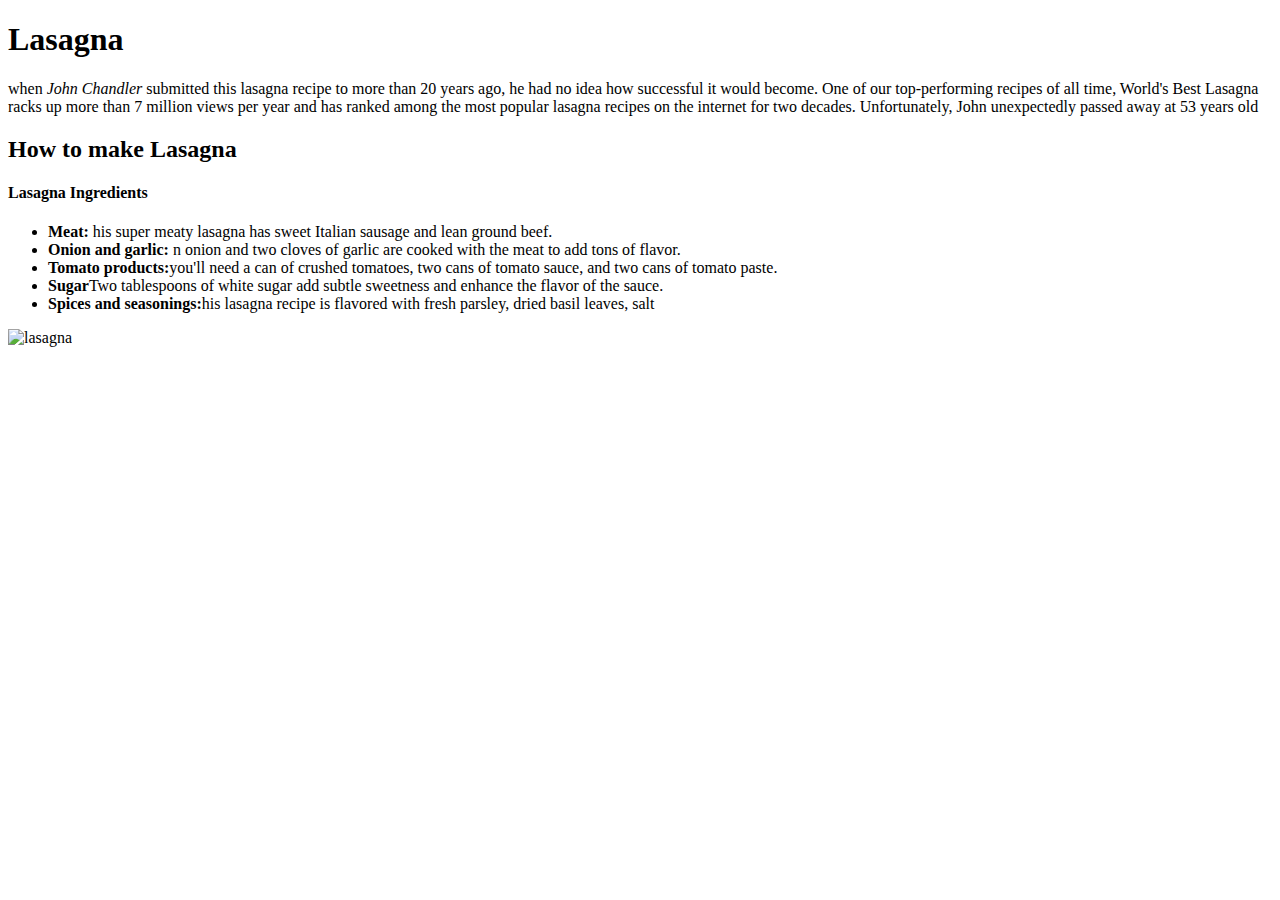
==== recipes/lasagna.html @ 58356ae4 "i changed the website image" ====
<!DOCTYPE html>
<html lang="en">
<head>
    <meta charset="UTF-8">
    <meta http-equiv="X-UA-Compatible" content="IE=edge">
    <meta name="viewport" content="width=device-width, initial-scale=1.0">
    <title>Lasagna Recipe</title>
</head>
<body>
    <h1>Lasagna</h1>
      <p>when<em> John Chandler</em> submitted this lasagna recipe to 
        more than 20 years ago, he had no idea how successful it would become.
        One of our top-performing recipes of all time, World's Best Lasagna racks up 
        more than 7 million views per year and has ranked among the most popular 
        lasagna recipes on the internet for two decades. Unfortunately, John 
        unexpectedly passed away at 53 years old</p>

    <h2>How to make Lasagna</h2>
    <h4> Lasagna Ingredients</h4>

    <ul>
        <li><strong>Meat:</strong> his super meaty lasagna has sweet Italian sausage and lean ground beef.</li>
        <li><strong>Onion and garlic:</strong> n onion and two cloves of garlic are cooked with the meat to add tons of flavor.</li>
        <li><strong>Tomato products:</strong>you'll need a can of crushed tomatoes, two cans of tomato sauce, and two cans of tomato paste.</li>
        <li><strong>Sugar</strong>Two tablespoons of white sugar add subtle sweetness and enhance the flavor of the sauce.</li>
        <li><strong>Spices and seasonings:</strong>his lasagna recipe is flavored with fresh parsley, dried basil leaves, salt</li>
    
    </ul>

    <img src= images/lasagna.jpg alt="lasagna"> 
</body>
</html>
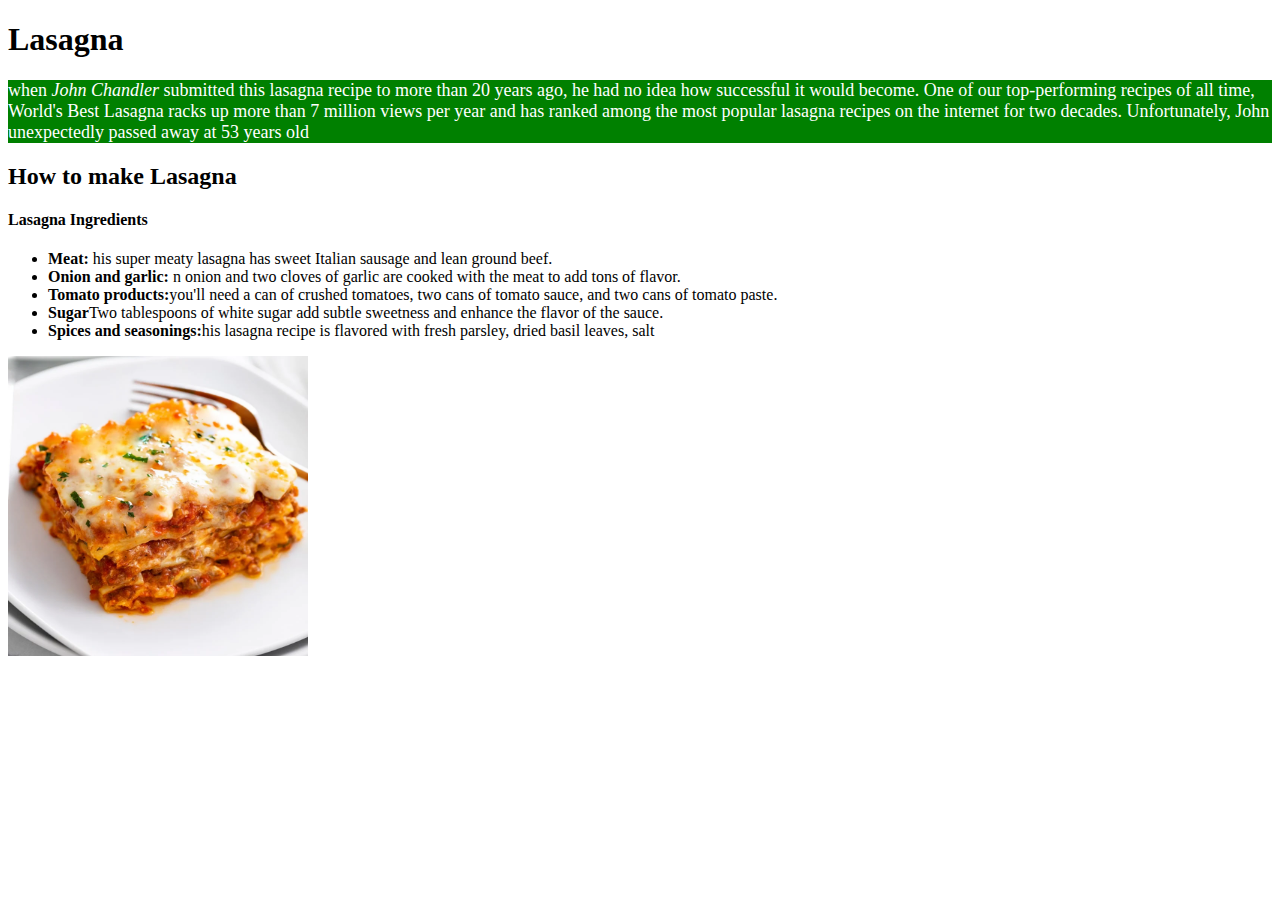
==== commit 998e5d2d: "Add css to the html" ====
--- a/recipes/lasagna.html
+++ b/recipes/lasagna.html
@@ -5,15 +5,31 @@
     <meta http-equiv="X-UA-Compatible" content="IE=edge">
     <meta name="viewport" content="width=device-width, initial-scale=1.0">
     <title>Lasagna Recipe</title>
+     <style>
+        div{
+            color: white;
+            background-color: green;
+            font-size: 18px;
+        }
+        img{
+            
+            width: 300px;
+            height:300px;
+        }
+
+
+
+
+     </style>
 </head>
 <body>
     <h1>Lasagna</h1>
-      <p>when<em> John Chandler</em> submitted this lasagna recipe to 
+      <p><div>when<em> John Chandler</em> submitted this lasagna recipe to 
         more than 20 years ago, he had no idea how successful it would become.
         One of our top-performing recipes of all time, World's Best Lasagna racks up 
         more than 7 million views per year and has ranked among the most popular 
         lasagna recipes on the internet for two decades. Unfortunately, John 
-        unexpectedly passed away at 53 years old</p>
+        unexpectedly passed away at 53 years old</div></p>
 
     <h2>How to make Lasagna</h2>
     <h4> Lasagna Ingredients</h4>
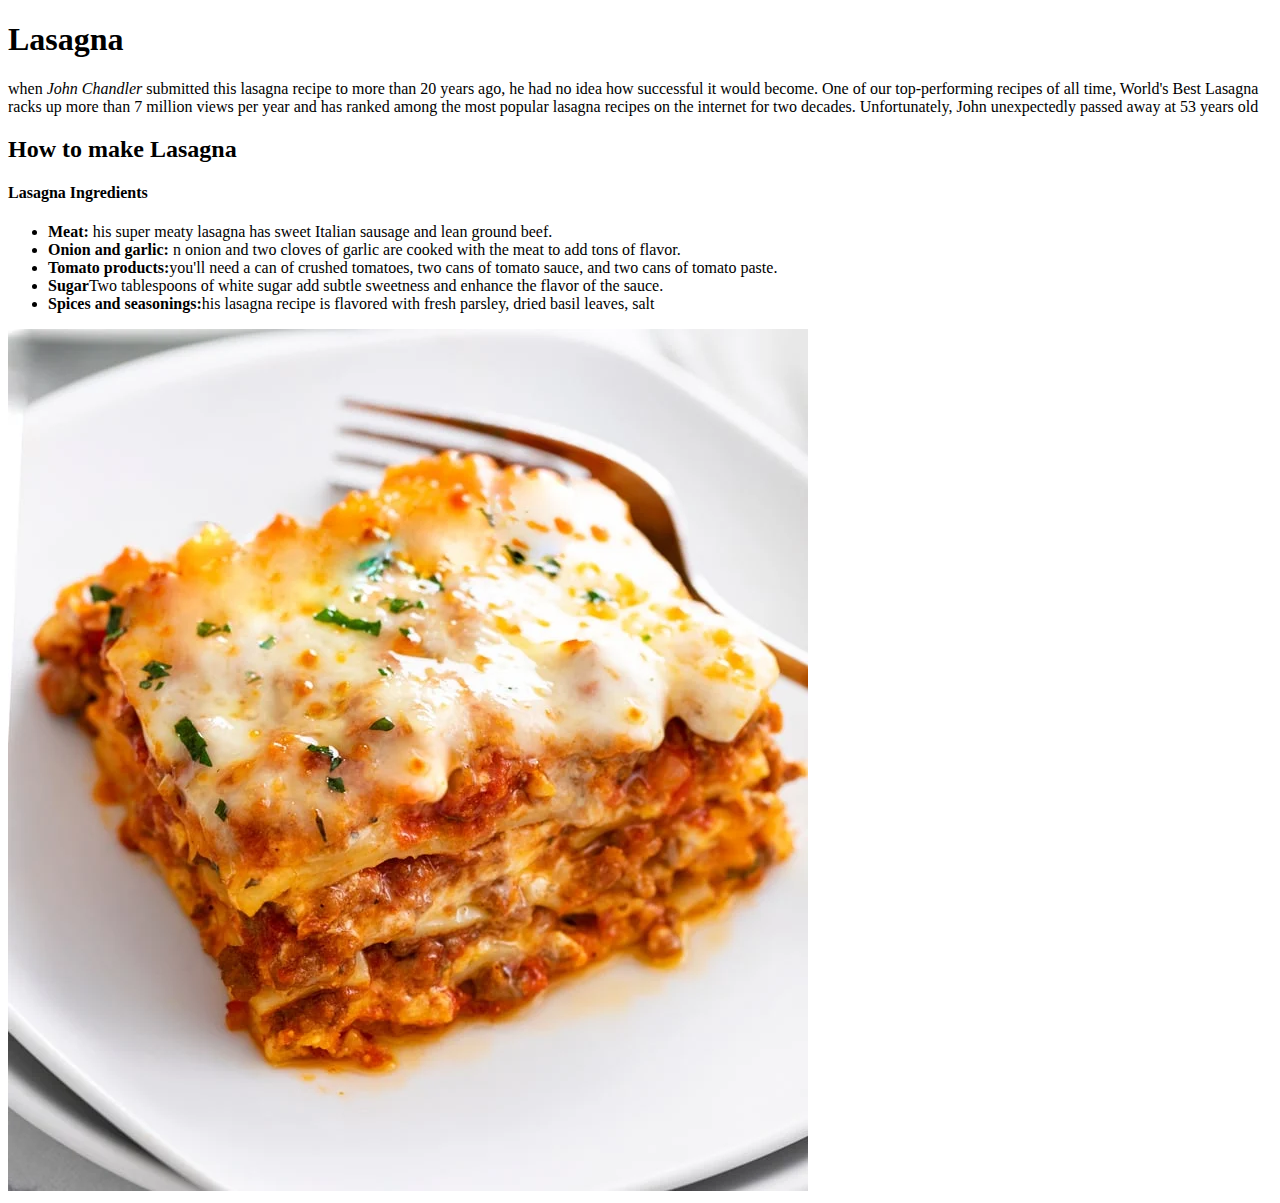
==== commit 040be9f8: "Practice selectors and IDs" ====
--- a/recipes/lasagna.html
+++ b/recipes/lasagna.html
@@ -5,31 +5,16 @@
     <meta http-equiv="X-UA-Compatible" content="IE=edge">
     <meta name="viewport" content="width=device-width, initial-scale=1.0">
     <title>Lasagna Recipe</title>
-     <style>
-        div{
-            color: white;
-            background-color: green;
-            font-size: 18px;
-        }
-        img{
-            
-            width: 300px;
-            height:300px;
-        }
-
-
-
-
-     </style>
+    <link rel="stylesheet" href="./css/styles.css">
 </head>
 <body>
     <h1>Lasagna</h1>
-      <p><div>when<em> John Chandler</em> submitted this lasagna recipe to 
+      <p id="first-paragraph">  when<em> John Chandler</em> submitted this lasagna recipe to 
         more than 20 years ago, he had no idea how successful it would become.
         One of our top-performing recipes of all time, World's Best Lasagna racks up 
         more than 7 million views per year and has ranked among the most popular 
         lasagna recipes on the internet for two decades. Unfortunately, John 
-        unexpectedly passed away at 53 years old</div></p>
+        unexpectedly passed away at 53 years old</p>
 
     <h2>How to make Lasagna</h2>
     <h4> Lasagna Ingredients</h4>
@@ -43,6 +28,6 @@
     
     </ul>
 
-    <img src= images/lasagna.jpg alt="lasagna"> 
+    <img class="img" src= images/lasagna.jpg alt="lasagna"> 
 </body>
 </html>